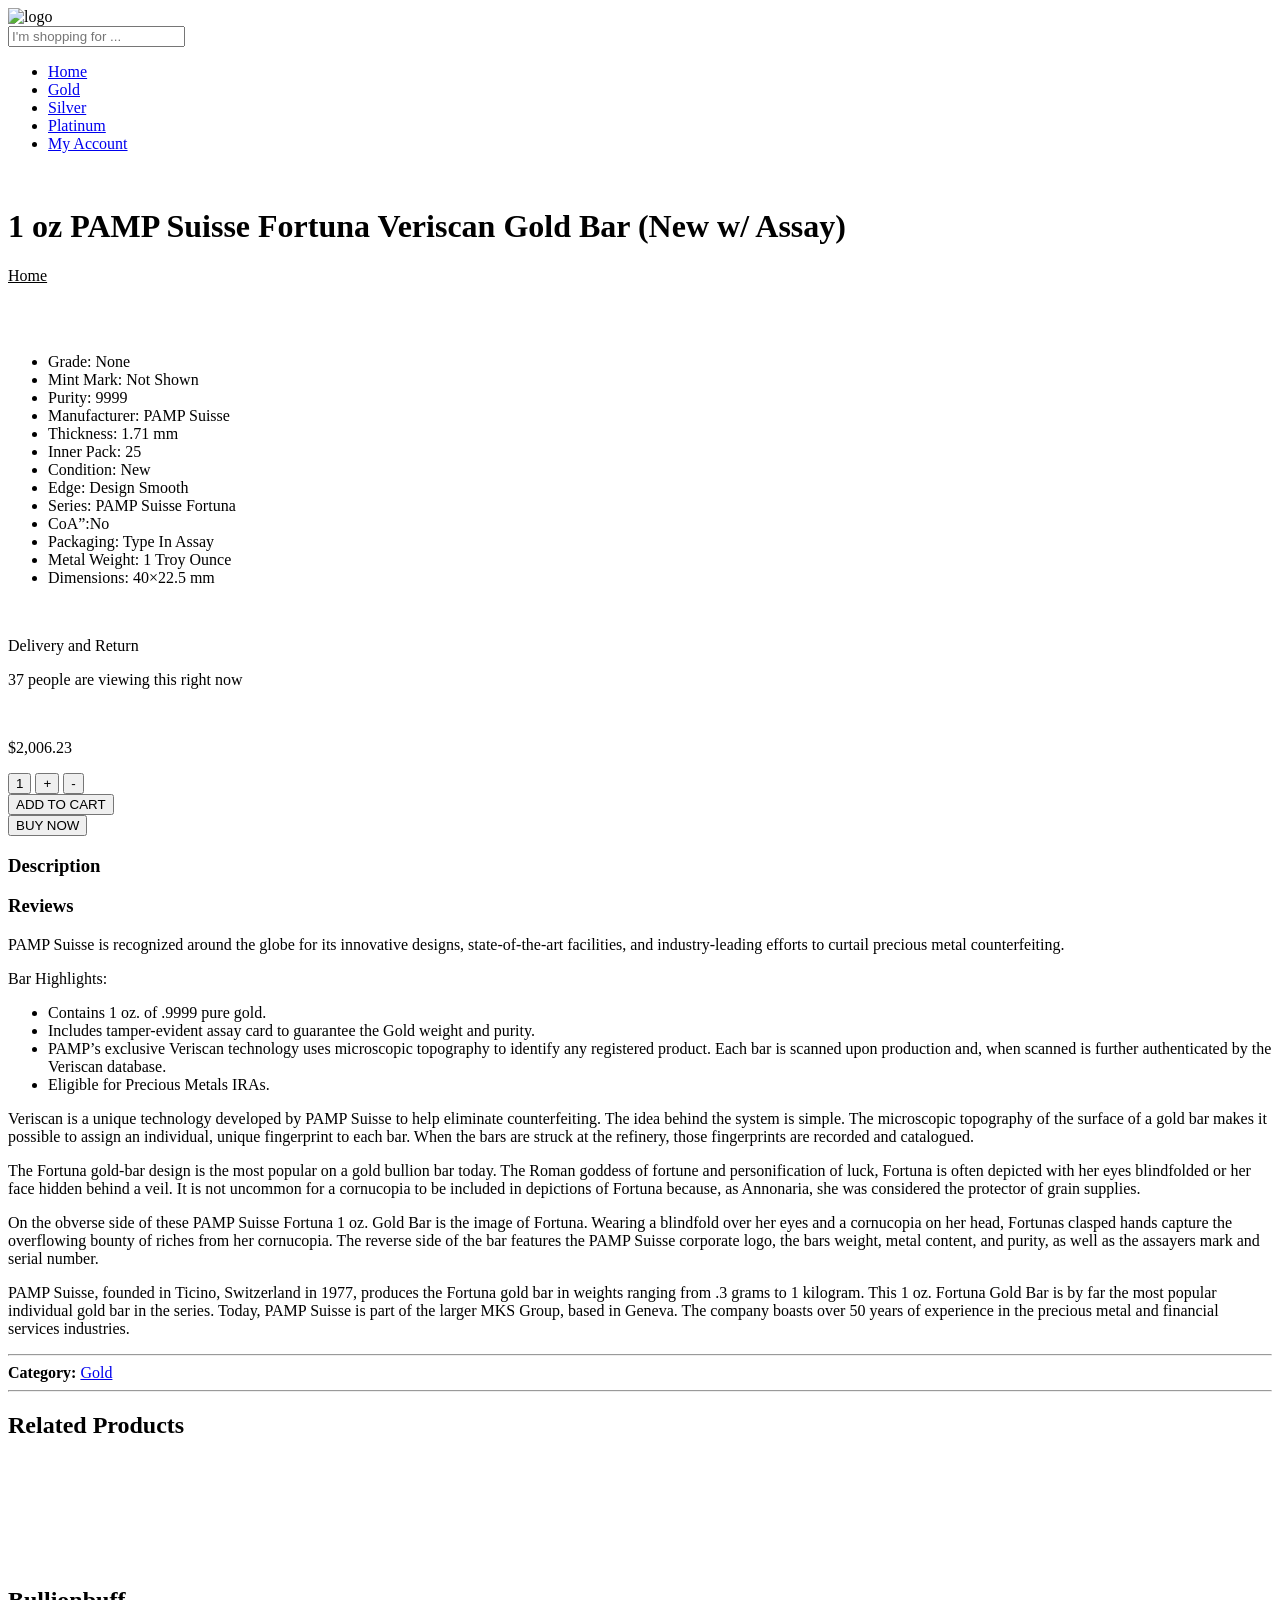
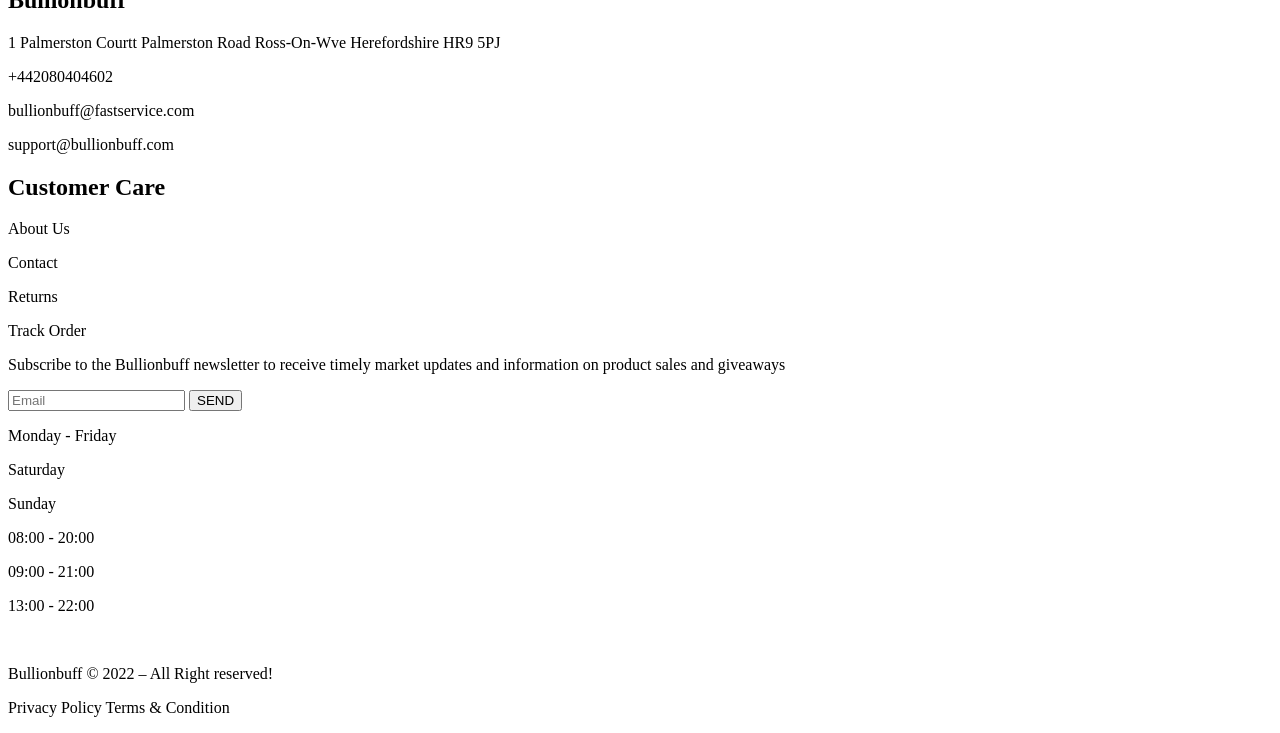
==== buynow.html @ 8ef551c6 "buynow add buy now function" ====
<!DOCTYPE html>
<html lang="en">
<head>
    <meta charset="UTF-8">
    <meta http-equiv="X-UA-Compatible" content="IE=edge">
    <meta name="viewport" content="width=device-width, initial-scale=1.0">
    <title>Buy Now</title>
    <!-- <link rel="stylesheet" href="index.css"> -->
    <link rel="stylesheet" href="buynow.css">
</head>
<body>
    <header>
        <img src="./BullionBuff.png" alt="logo" class="logo">
        <div class="input-area">
            <input type="text" placeholder="I'm shopping for ...">
            <img src="icons/icons/search.svg" alt="">
        </div>
        <div>
            <iconify-icon icon="mdi:trolley" style="font-size: 40px;" class="trolley"></iconify-icon>
            <iconify-icon icon="ic:sharp-favorite-border" style="font-size: 40px;" class="wishlist"></iconify-icon>
        </div>
    </header>
    <nav>
        <ul class="navigate">
            <li> <a href="./index.html">Home</a></li>
            <li><a href="gold.html">Gold</a></li>
            <li> <a href="silver.html"> Silver</a></li>
            <li> <a href="platinum.html">Platinum</a></li>
            <li><a href="myaccount.html">My Account</a></li>
        </ul>
    </nav>

    <div class="myaccount">
        <div class="image">
            <img src="iimages/stacks-gold-coins-white-background-stacks-gold-coins-196399567-removebg-preview.png" alt="">
        </div>
        <div class="info">
            <h1>1 oz PAMP Suisse Fortuna Veriscan Gold Bar (New w/ Assay)</h1>
            <p><a href="index.html" style="color: black">Home</a></p>
        </div>
    </div>

    <section class="buy">
        <div class="left_part">
            <div class="images">
                <div class="top">
                    <img src="iimages/buy now images/pamp-suisse-1-oz-gold-bar-front.jpg" alt="">
                </div>
                <div class="bottom">
                    <img src="iimages/buy now images/1-oz-veriscan.jpg" alt="">
                    <img src="iimages/buy now images/1-oz-veriscan-reverse.jpg" alt="">
                    <img src="iimages/buy now images/pamp-suisse-1-oz-gold-bar-reverse.jpg" alt="">
                    <img src="iimages/buy now images/pamp-suisse-1-oz-gold-bar-front.jpg" alt="">
                </div>
            </div>
            <div class="description">
                <ul>
                    <li>Grade: None</li>
                    <li>Mint Mark: Not Shown</li>
                    <li>Purity: 9999</li>
                    <li>Manufacturer: PAMP Suisse</li>
                    <li>Thickness: 1.71 mm</li>
                    <li>Inner Pack: 25</li>
                    <li>Condition: New</li>
                    <li>Edge: Design Smooth</li>
                    <li>Series: PAMP Suisse Fortuna</li>
                    <li>CoA”:No</li>
                    <li>Packaging: Type In Assay</li>
                    <li>Metal Weight: 1 Troy Ounce</li>
                    <li>Dimensions: 40×22.5 mm</li>
                </ul>
                <div class="delivery">
                    <img src="" alt="">
                    <p>Delivery and Return</p>
                    <p>37 people are viewing this right now</p>
                </div>
                <div class="badge">
                    <img src="iimages/buy now images/trust-badge.png" alt="">
                </div>
            </div>
        </div>
        <div class="right_part">
           <p>$2,006.23</p> 
           <div class="top_buttons">
              <div class="grid">
                 <button class="text">1</button>
                 <button class="increase">+</button>
                 <button class="decrease">-</button>
              </div>
              <button class="add">ADD TO CART</button>
           </div>
           <button class="buy_now" onclick="buyNow({
            name: '1 oz PAMP Suisse Fortuna Veriscan Gold Bar (New w/ Assay)',
            price: 2006.23,
            image: 'iimages/buy now images/pamp-suisse-1-oz-gold-bar-front.jpg',
            quantity: 1
           })">BUY NOW</button>
        </div>
    </section>

    <section class="space-me">
        <div class="describe">
            <h3 class="describe">Description</h3>
            <h3 class="review" id="rev">Reviews</h3>
        </div>
        <p>
            PAMP Suisse is recognized around the globe for its innovative designs, state-of-the-art facilities, and industry-leading efforts to curtail precious metal counterfeiting.
        </p>

        <p>Bar Highlights:</p>

        <ul>
            <li>Contains 1 oz. of .9999 pure gold.</li>
            <li>Includes tamper-evident assay card to guarantee the Gold weight and purity.</li>
            <li>
                PAMP’s exclusive Veriscan technology uses microscopic topography to identify any registered product. Each bar is scanned upon production and, when scanned is further authenticated by the Veriscan database.
            </li>
            <li>Eligible for Precious Metals IRAs.</li>
        </ul>
        <div id="buy">
            <p class="paragraph">
                Veriscan is a unique technology developed by PAMP Suisse to help eliminate counterfeiting. The idea behind the system is simple. The microscopic topography of the surface of a gold bar makes it possible to assign an individual, unique fingerprint to each bar. When the bars are struck at the refinery, those fingerprints are recorded and catalogued.
            </p>
    
            <p class="paragraph">
                The Fortuna gold-bar design is the most popular on a gold bullion bar today. The Roman goddess of fortune and personification of luck, Fortuna is often depicted with her eyes blindfolded or her face hidden behind a veil. It is not uncommon for a cornucopia to be included in depictions of Fortuna because, as Annonaria, she was considered the protector of grain supplies.
            </p>
    
            <p class="paragraph">
                On the obverse side of these PAMP Suisse Fortuna 1 oz. Gold Bar is the image of Fortuna. Wearing a blindfold over her eyes and a cornucopia on her head, Fortunas clasped hands capture the overflowing bounty of riches from her cornucopia. The reverse side of the bar features the PAMP Suisse corporate logo, the bars weight, metal content, and purity, as well as the assayers mark and serial number.
            </p>
    
            <p class="paragraph">
                PAMP Suisse, founded in Ticino, Switzerland in 1977, produces the Fortuna gold bar in weights ranging from .3 grams to 1 kilogram. This 1 oz. Fortuna Gold Bar is by far the most popular individual gold bar in the series. Today, PAMP Suisse is part of the larger MKS Group, based in Geneva. The company boasts over 50 years of experience in the precious metal and financial services industries.
            </p>
    
        </div>

        <div>
            <hr>
        </div>
        <div  class="horizontal-line">
            <strong>Category:</strong> <a href="./gold.html"> Gold</a>
        </div>

        <div>
            <hr>
        </div>

        <h2 class="related">
            Related Products
        </h2>
        
        <div class="buy-flex"> 
            <div>
                <img src="./2022-1-oz-Canadian-Gold-Klondike-Prospecting-For-Gold-Coin_2-450x450.jpg" alt="" class="buy-coin">
            </div>
    
            <div>
                <img src="iimages/gold page images/krugerrand.jpg" alt="" class="buy-coin">
            </div>
    
            <div>
                <img src="./2020-W-1-oz-V75-Privy-Proof-American-Gold-Eagle-Coin-PCGS-PR70-DCAM-FS_obv-450x450.jpg" alt="" class="buy-coin">
            </div>
    
            <div>
                <img src="iimages/gold page images/2022-AGB (1).jpg" alt="" class="buy-coin">
            </div>
    
            <div>
                <img src="iimages/gold page images/2022-1-oz-Canadian-Gold-Klondike-Prospecting-For-Gold-Coin_1.jpg" alt="" class="buy-coin">
            </div>
            <div>
                <img src="./iimages/gold page images/1-Kilo-Perth-Mint-Cast-Gold-Bar_1.jpg" alt="" class="buy-coin">
            </div>

        </div>

        <div id="tog">

        </div>

    </section>
    
    
    <footer>
        <div class="bullionbuff">
            <h2>Bullionbuff</h2>
            <div class="p1">
                <p>
                    1 Palmerston Courtt Palmerston Road Ross-On-Wve Herefordshire HR9 5PJ
                </p>
            </div>
            <div class="p2">
                <p>
                    +442080404602
                </p>
            </div>
            <div class="p3">
                <p>
                    bullionbuff@fastservice.com
                </p>
            </div>
            <div class="p4">
                <p>support@bullionbuff.com</p>
            </div>
        </div>
        <div class="customer_care">
            <h2>Customer Care</h2>
            <div class="pp1">
                <p>
                    About Us
                </p>
            </div>
            <div class="pp2">
                <p>
                    Contact
                </p>
            </div>
            <div class="pp3">
                <p>
                    Returns
                </p>
            </div>
            <div class="pp4">
                <p>
                    Track Order
                </p>
            </div>
        </div>
        <div class="subscription">
          <p>
            Subscribe to the Bullionbuff newsletter to receive timely market updates and information on product sales and giveaways
          </p> 
          <input type="email" placeholder="Email"> 
          <button>SEND</button>
        </div>
        <div class="working_days">
            <div class="daysandtime">
                <div class="days">
                    <p>Monday - Friday</p>
                    <p>Saturday</p>
                    <p>Sunday</p>
                </div>
                <div class="time">
                    <p>08:00 - 20:00</p>
                    <p>09:00 - 21:00</p>
                    <p>13:00 - 22:00</p>
                </div>
            </div>
            <div class="Payment_icons">
                <img src="iimages/payment icons/payment-icons (1).png" alt="">
            </div>
        </div>
    </footer>
    <div class="end">
        <div class="end_left">
            <p>
                Bullionbuff © 2022 – All Right reserved!
            </p>
        </div>
        <div class="end_right">
            <p>
                Privacy Policy Terms & Condition
            </p>
        </div>

<script src="index.js"></script>    

</body>
</html>
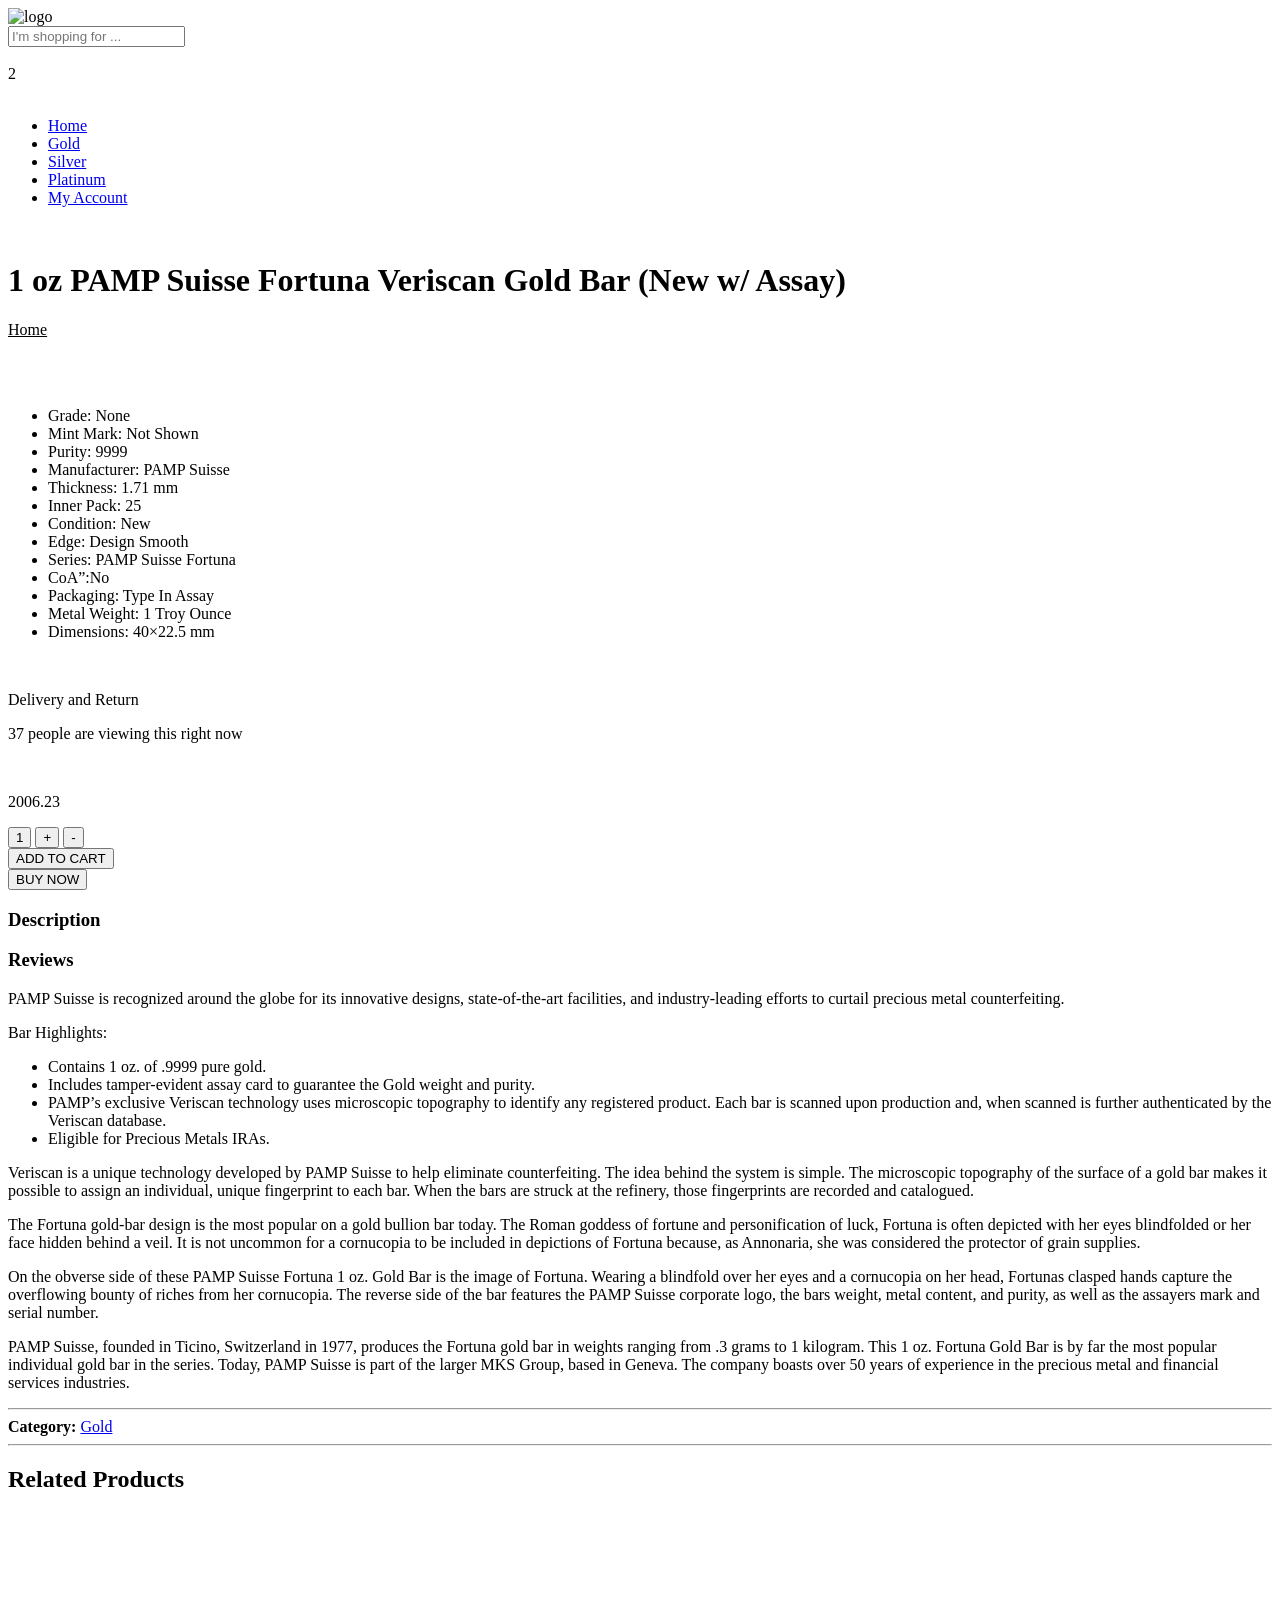
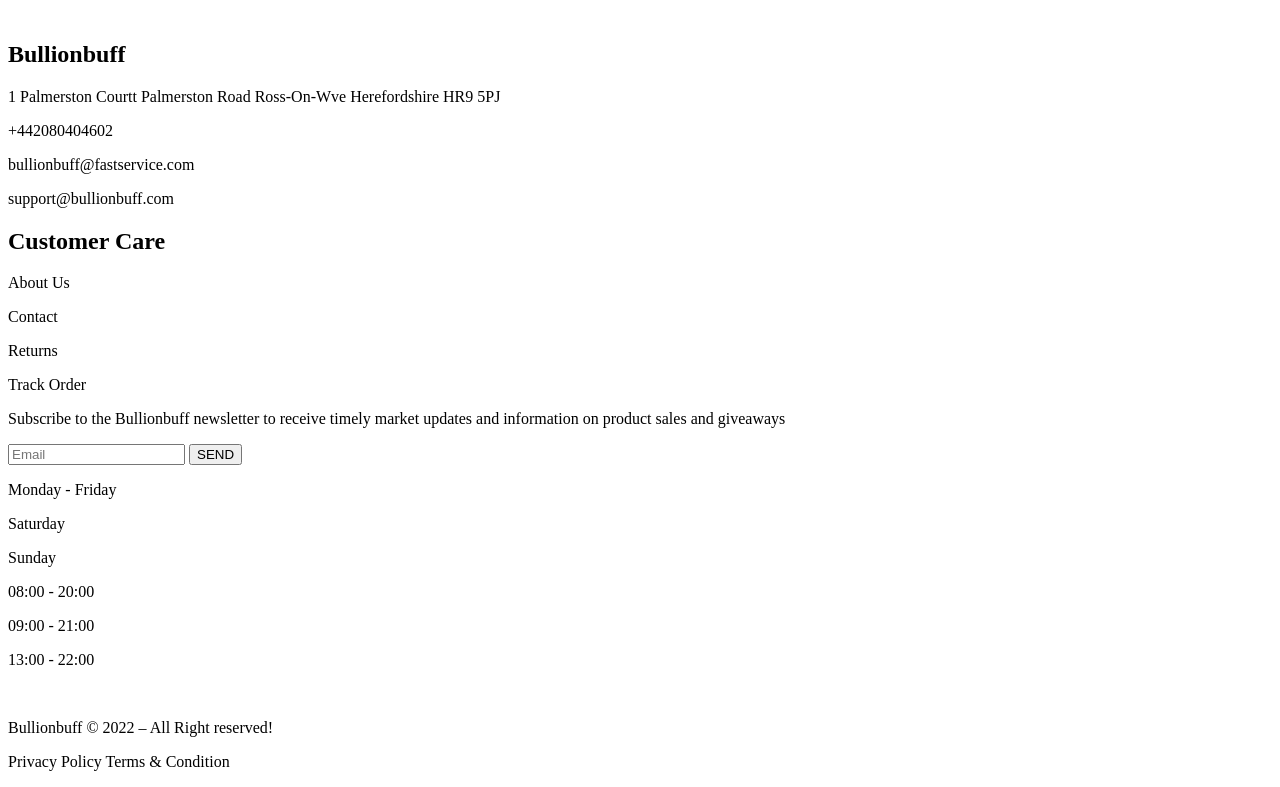
==== commit 46424be8: "removed some local storage items" ====
--- a/buynow.html
+++ b/buynow.html
@@ -7,6 +7,7 @@
     <title>Buy Now</title>
     <!-- <link rel="stylesheet" href="index.css"> -->
     <link rel="stylesheet" href="buynow.css">
+    <script src="https://code.iconify.design/iconify-icon/1.0.2/iconify-icon.min.js"></script>
 </head>
 <body>
     <header>
@@ -15,9 +16,12 @@
             <input type="text" placeholder="I'm shopping for ...">
             <img src="icons/icons/search.svg" alt="">
         </div>
-        <div>
-            <iconify-icon icon="mdi:trolley" style="font-size: 40px;" class="trolley"></iconify-icon>
-            <iconify-icon icon="ic:sharp-favorite-border" style="font-size: 40px;" class="wishlist"></iconify-icon>
+        <div class="svgs">
+            <div class="trolley">
+                <img src="icons/icons/shopping-cart.svg" alt="" class="svgss svgsss" >
+                <div class="empty">2</div>
+            </div>
+            <img src="icons/icons/favorite-outline-sharp.svg" alt="" class="svgss">
         </div>
     </header>
     <nav>
@@ -33,9 +37,10 @@
     <div class="myaccount">
         <div class="image">
             <img src="iimages/stacks-gold-coins-white-background-stacks-gold-coins-196399567-removebg-preview.png" alt="">
+            
         </div>
         <div class="info">
-            <h1>1 oz PAMP Suisse Fortuna Veriscan Gold Bar (New w/ Assay)</h1>
+            <h1 id="oz">1 oz PAMP Suisse Fortuna Veriscan Gold Bar (New w/ Assay)</h1>
             <p><a href="index.html" style="color: black">Home</a></p>
         </div>
     </div>
@@ -80,21 +85,21 @@
             </div>
         </div>
         <div class="right_part">
-           <p>$2,006.23</p> 
+            <div id="output">
+
+
+            </div>
+           <p id="price">2006.23</p> 
            <div class="top_buttons">
               <div class="grid">
                  <button class="text">1</button>
                  <button class="increase">+</button>
                  <button class="decrease">-</button>
               </div>
-              <button class="add">ADD TO CART</button>
+              <button class="add" onclick="clearAll()">ADD TO CART</button>
            </div>
-           <button class="buy_now" onclick="buyNow({
-            name: '1 oz PAMP Suisse Fortuna Veriscan Gold Bar (New w/ Assay)',
-            price: 2006.23,
-            image: 'iimages/buy now images/pamp-suisse-1-oz-gold-bar-front.jpg',
-            quantity: 1
-           })">BUY NOW</button>
+            <a href="./information.html">
+                <button class="buy_now" id="buy">BUY NOW</button></a> 
         </div>
     </section>
 
@@ -266,7 +271,7 @@
             </p>
         </div>
 
-<script src="index.js"></script>    
+<script src="buynow.js"></script>    
 
 </body>
 </html>
